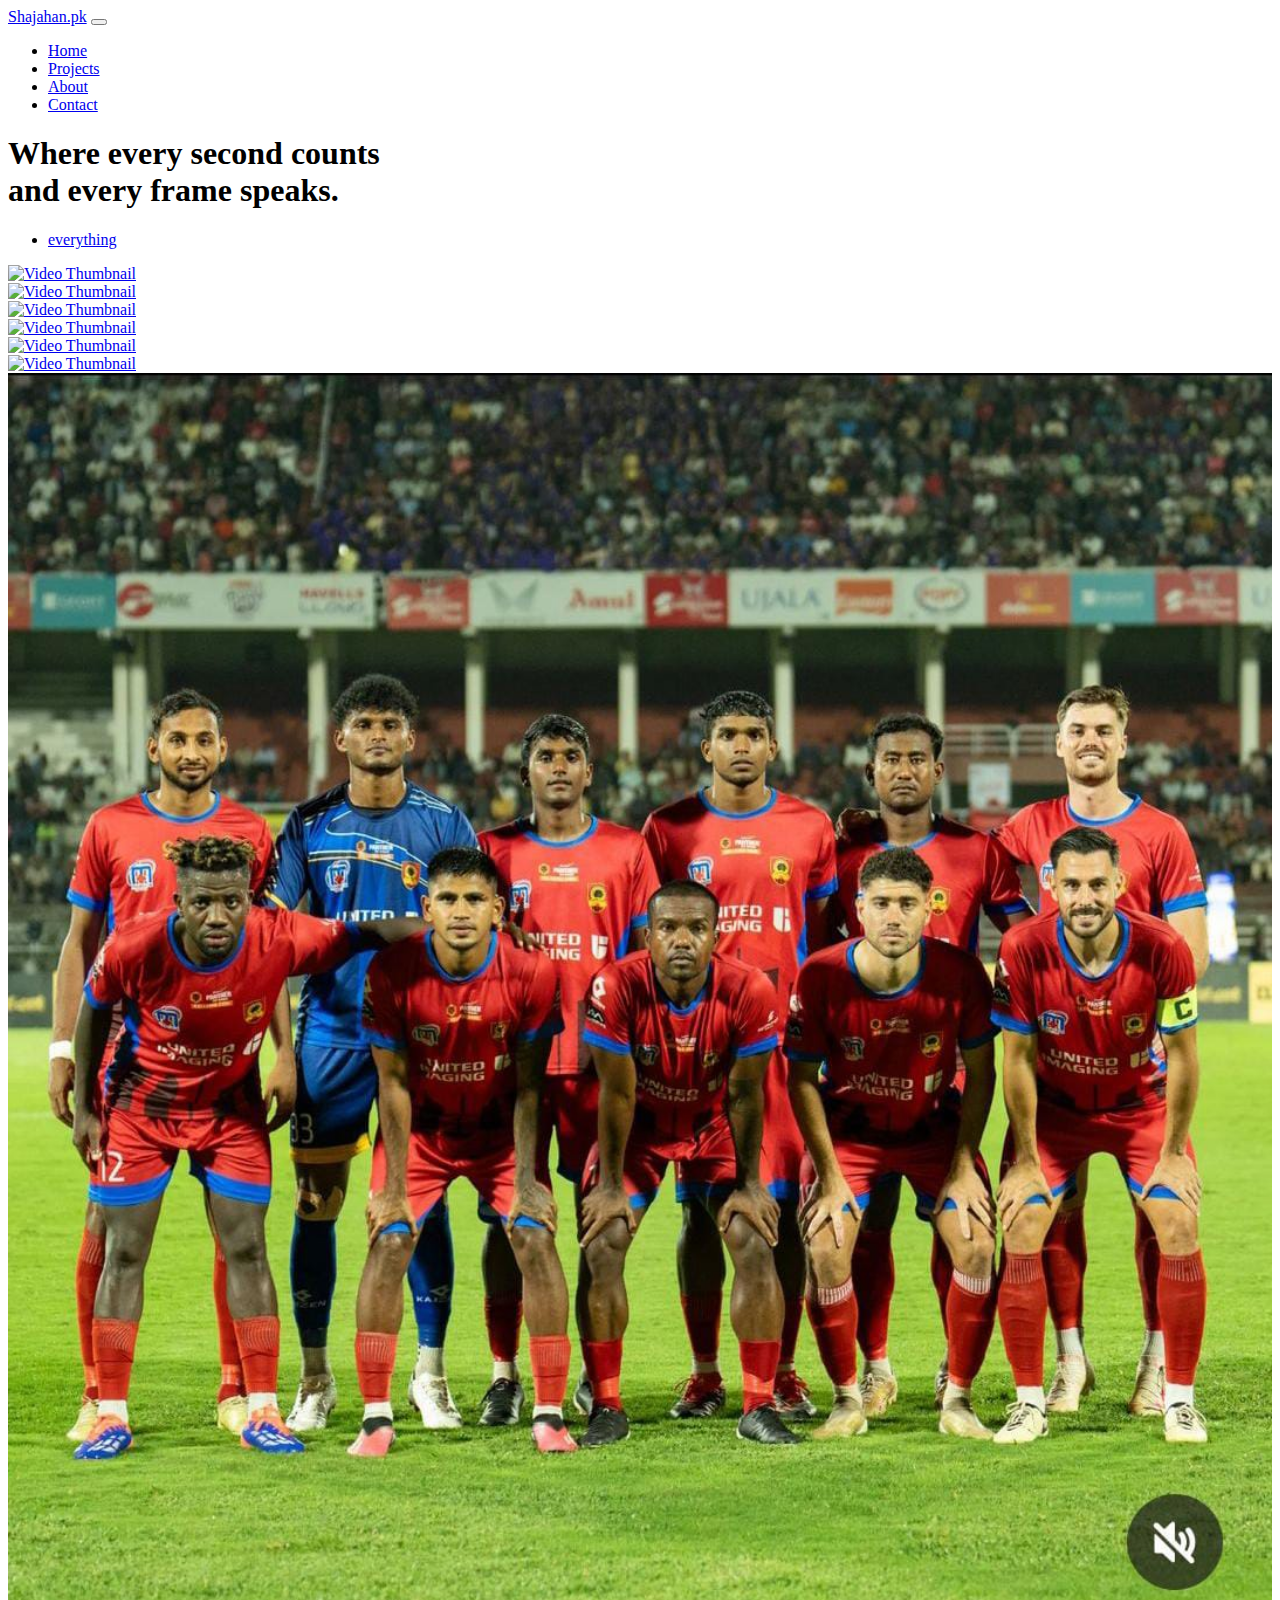
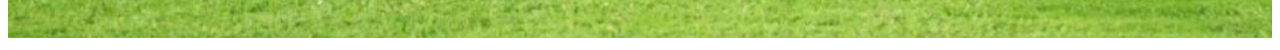
==== index.html @ 1de83ffe "v1" ====
<!DOCTYPE html>
<html lang="en">

<head>
    <meta charset="utf-8">
    <meta name="viewport" content="width=device-width, initial-scale=1, shrink-to-fit=no">
    <meta http-equiv="X-UA-Compatible" content="ie=edge">
    <meta name="description"
        content="Free minimal portfolio web site template,minmal portfolio,porfolio,bootstrap template,html template,photography " />
    <title>SJ FILMS</title>
    <link rel="stylesheet" href="https://cdnjs.cloudflare.com/ajax/libs/font-awesome/6.6.0/css/all.min.css"
        integrity="sha512-Kc323vGBEqzTmouAECnVceyQqyqdsSiqLQISBL29aUW4U/M7pSPA/gEUZQqv1cwx4OnYxTxve5UMg5GT6L4JJg=="
        crossorigin="anonymous" referrerpolicy="no-referrer" />
    <link href="https://fonts.googleapis.com/css?family=Nunito+Sans:300,400,600,700,800,900&display=swap"
        rel="stylesheet">
    <link rel="stylesheet" href="assets/css/main.min.css">
    <link rel="stylesheet" href="assets/css/rtl.css">
</head>

<body>
    <div class="nav-main">
        <div class="container">
            <nav class="navbar navbar-expand-lg navbar-light">
                <a class="navbar-brand font-weight-bold" href="index.html">Shajahan.pk</a>
                <button class="navbar-toggler" type="button" data-toggle="collapse" data-target="#navbarNav"
                    aria-controls="navbarNav" aria-expanded="false" aria-label="Toggle navigation">
                    <span class="navbar-toggler-icon"></span>
                </button>
                <div class="collapse navbar-collapse" id="navbarNav">
                    <ul class="navbar-nav">
                        <li class="nav-item">
                            <a class="nav-link" href="index.html">Home</a>
                        </li>
                        <li class="nav-item">
                            <a class="nav-link" href="project.html">Projects</a>
                        </li>

                        <li class="nav-item">
                            <a class="nav-link" href="about.html">About</a>
                        </li>

                        <li class="nav-item">
                            <a class="nav-link" href="about.html#contact">Contact</a>
                        </li>
                    </ul>





                </div>
            </nav>
            <!--end:Nav -->
        </div>
    </div>
    <!--end:Navigation -->
    <main role="main">
        <section class="intro">
            <div class="container">
                <div class="row d-flex  align-items-start">
                    <div class="col-md-11">
                        <h1 class="display-3">Where every second counts<br> and every frame speaks.</h1>
                    </div>

                </div>
            </div>
        </section>
        <!--end:Intro -->
        <section class="space-md">
            <!-- portfolio -->
            <div id="portfolio" class="container">
                <div id="portfolio-filters">
                    <ul id="filters" class="p-0">
                        <li><a href="*" class="active">everything</a></li>

                    </ul>
                </div>
                <div class="grid" data-cols="3" data-margin="0" data-height="1"
                    data-masonry='{ "columnWidth": 200, "itemSelector": ".entry" }'>
                    <!-- entry -->
                    <div class="entry work-entry">
                        <a href="https://www.youtube.com/watch?v=xEhhjKUVBqs" target="_blank" class="video-thumbnail">
                            <div class="entry-image imageBG"
                                data-img="./assets/img/photo-1484755560615-a4c64e778a6c.jpg">
                                <img src="./assets/img/thumbnail2.jpg" alt="Video Thumbnail"
                                    style="width: 100%; height: 100%;">
                                <div class="play-button-overlay"></div>
                            </div>
                        </a>
                    </div>
                    <div class="entry work-entry">
                        <a href="https://youtu.be/eRpEqNYrWGg?si=CN3kkiWoqzMM2-tR" target="_blank"
                            class="video-thumbnail">
                            <div class="entry-image imageBG"
                                data-img="./assets/img/photo-1484755560615-a4c64e778a6c.jpg">
                                <img src="./assets/img/thumbnail3.jpg" alt="Video Thumbnail"
                                    style="width: 100%; height: 100%;">
                                <div class="play-button-overlay"></div>
                            </div>
                        </a>
                    </div>

                    <!-- end:entry -->
                    <div class="entry work-entry">
                        <a href="https://www.youtube.com/watch?v=aaTUaumXwVU" target="_blank" class="video-thumbnail">
                            <div class="entry-image imageBG"
                                data-img="./assets/img/photo-1484755560615-a4c64e778a6c.jpg">
                                <img src="./assets/img/thumnail1.jpg" alt="Video Thumbnail"
                                    style="width: 100%; height: 100%;">
                                <div class="play-button-overlay"></div>
                            </div>
                        </a>
                    </div>



                    <!-- end:entry -->
                    <div class="entry work-entry">
                        <a href="https://youtu.be/SVeR2uE-v1Q?si=0QSfC1FUP7ALeXN9" target="_blank"
                            class="video-thumbnail">
                            <div class="entry-image imageBG">
                                <img src="./assets/img/thumnail4.jpg" alt="Video Thumbnail"
                                    style="width: 100%; height: 100%;">
                                <div class="play-button-overlay"></div>
                            </div>
                        </a>
                    </div>
                    <!-- end:entry -->
                    <div class="entry work-entry">
                        <a href="https://www.youtube.com/watch?v=ra7qQQ32Bzc" target="_blank" class="video-thumbnail">
                            <div class="entry-image imageBG">
                                <img src="./assets/img/thumbnail5.jpg" alt="Video Thumbnail"
                                    style="width: 100%; height: 100%;">
                                <div class="play-button-overlay"></div>
                            </div>
                        </a>
                    </div>
                    <!-- end:entry -->
                    <div class="entry work-entry">
                        <a href="https://www.youtube.com/shorts/lETYdAFAoYw?si=uhdzlKXTzWK1btCS" target="_blank"
                            class="video-thumbnail">
                            <div class="entry-image imageBG">
                                <img src="./assets/img/thumbnail6.jpg" alt="Video Thumbnail"
                                    style="width: 100%; height: 100%;">
                                <div class="play-button-overlay"></div>
                            </div>
                        </a>
                    </div>
                    <!-- end:entry -->
                    <div class="entry work-entry">
                        <a href="https://www.youtube.com/watch?v=sEwibDngeYs" target="_blank"
                            class="video-thumbnail">
                            <div class="entry-image imageBG"
                                data-img="./assets/img/photo-1484755560615-a4c64e778a6c.jpg">
                                <img src="./assets/img/isl.jpg" alt="Video Thumbnail"
                                    style="width: 100%; height: 100%;">
                                <div class="play-button-overlay"></div>
                            </div>
                        </a>
                    </div>
                    
                    <!-- /end:portfolio -->
        </section>
    </main>
    <script src="assets/js/main.min.js">

    </script>
</body>

</html>
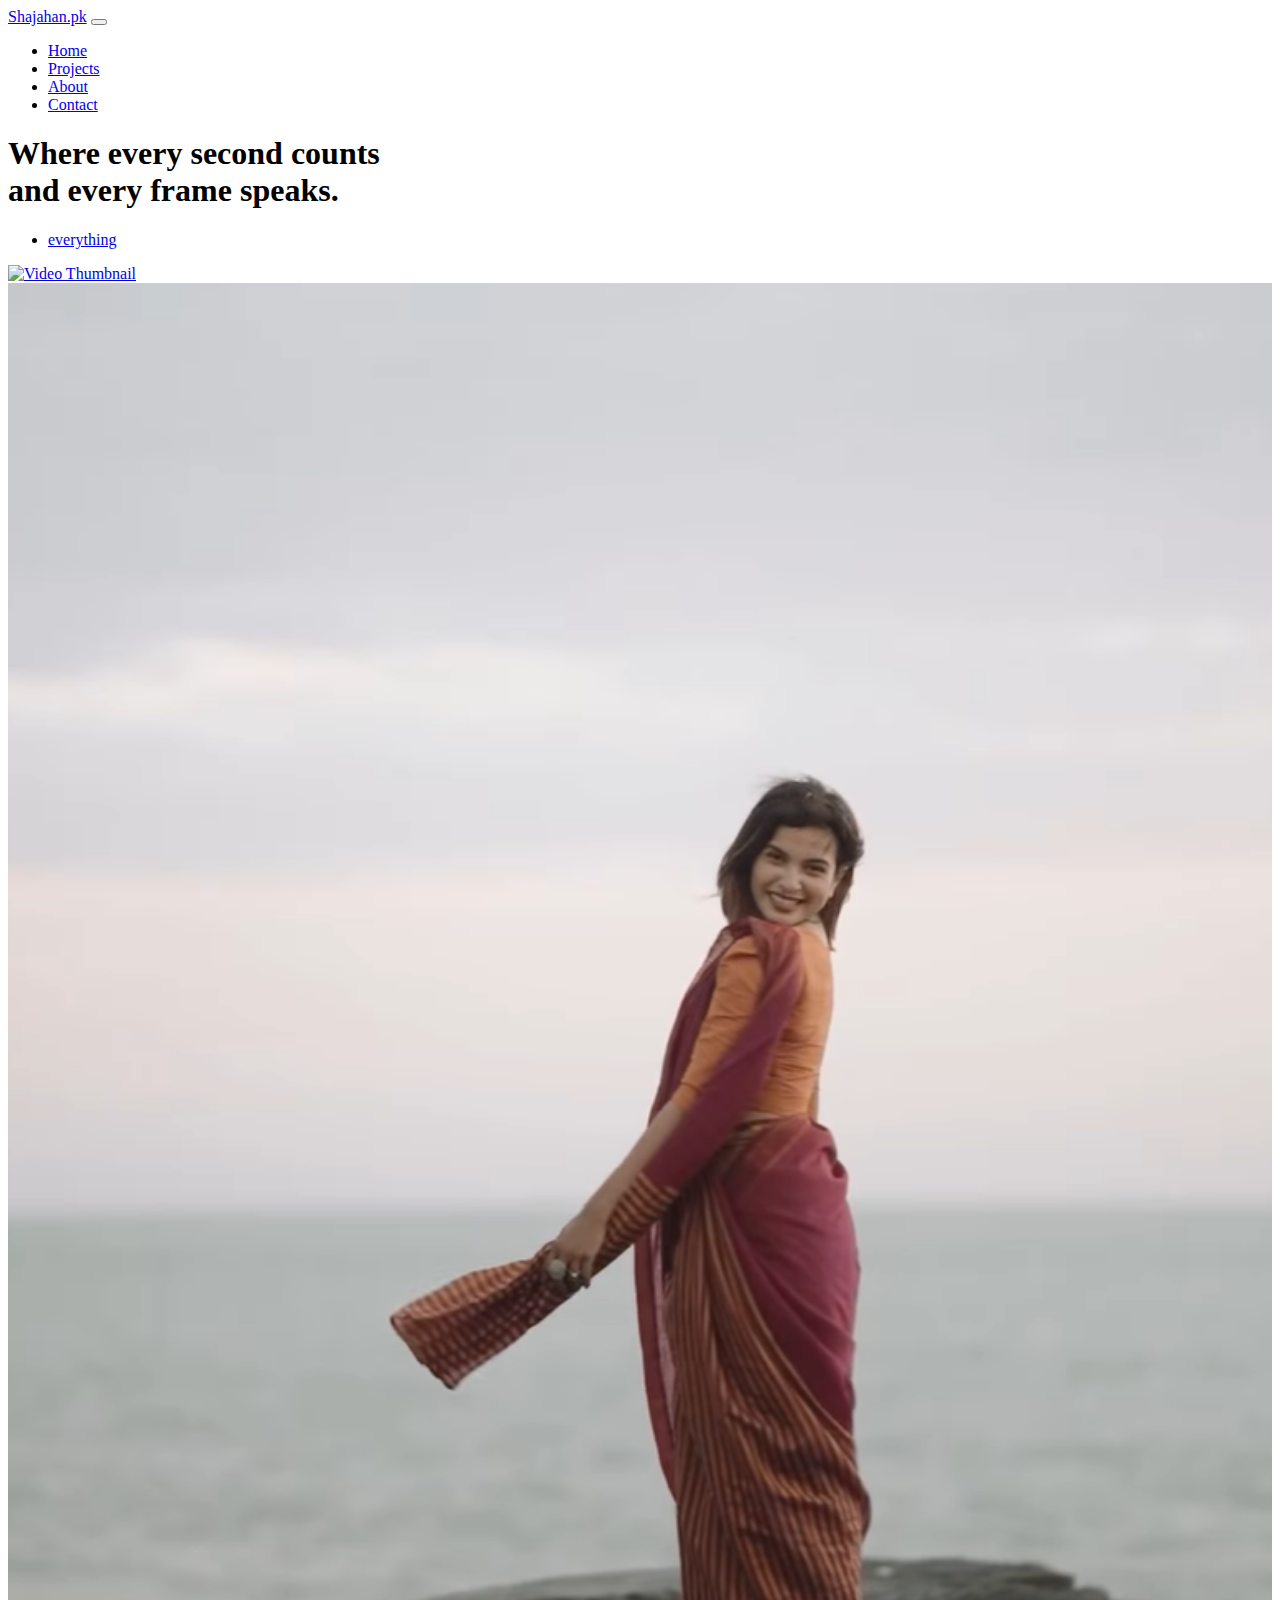
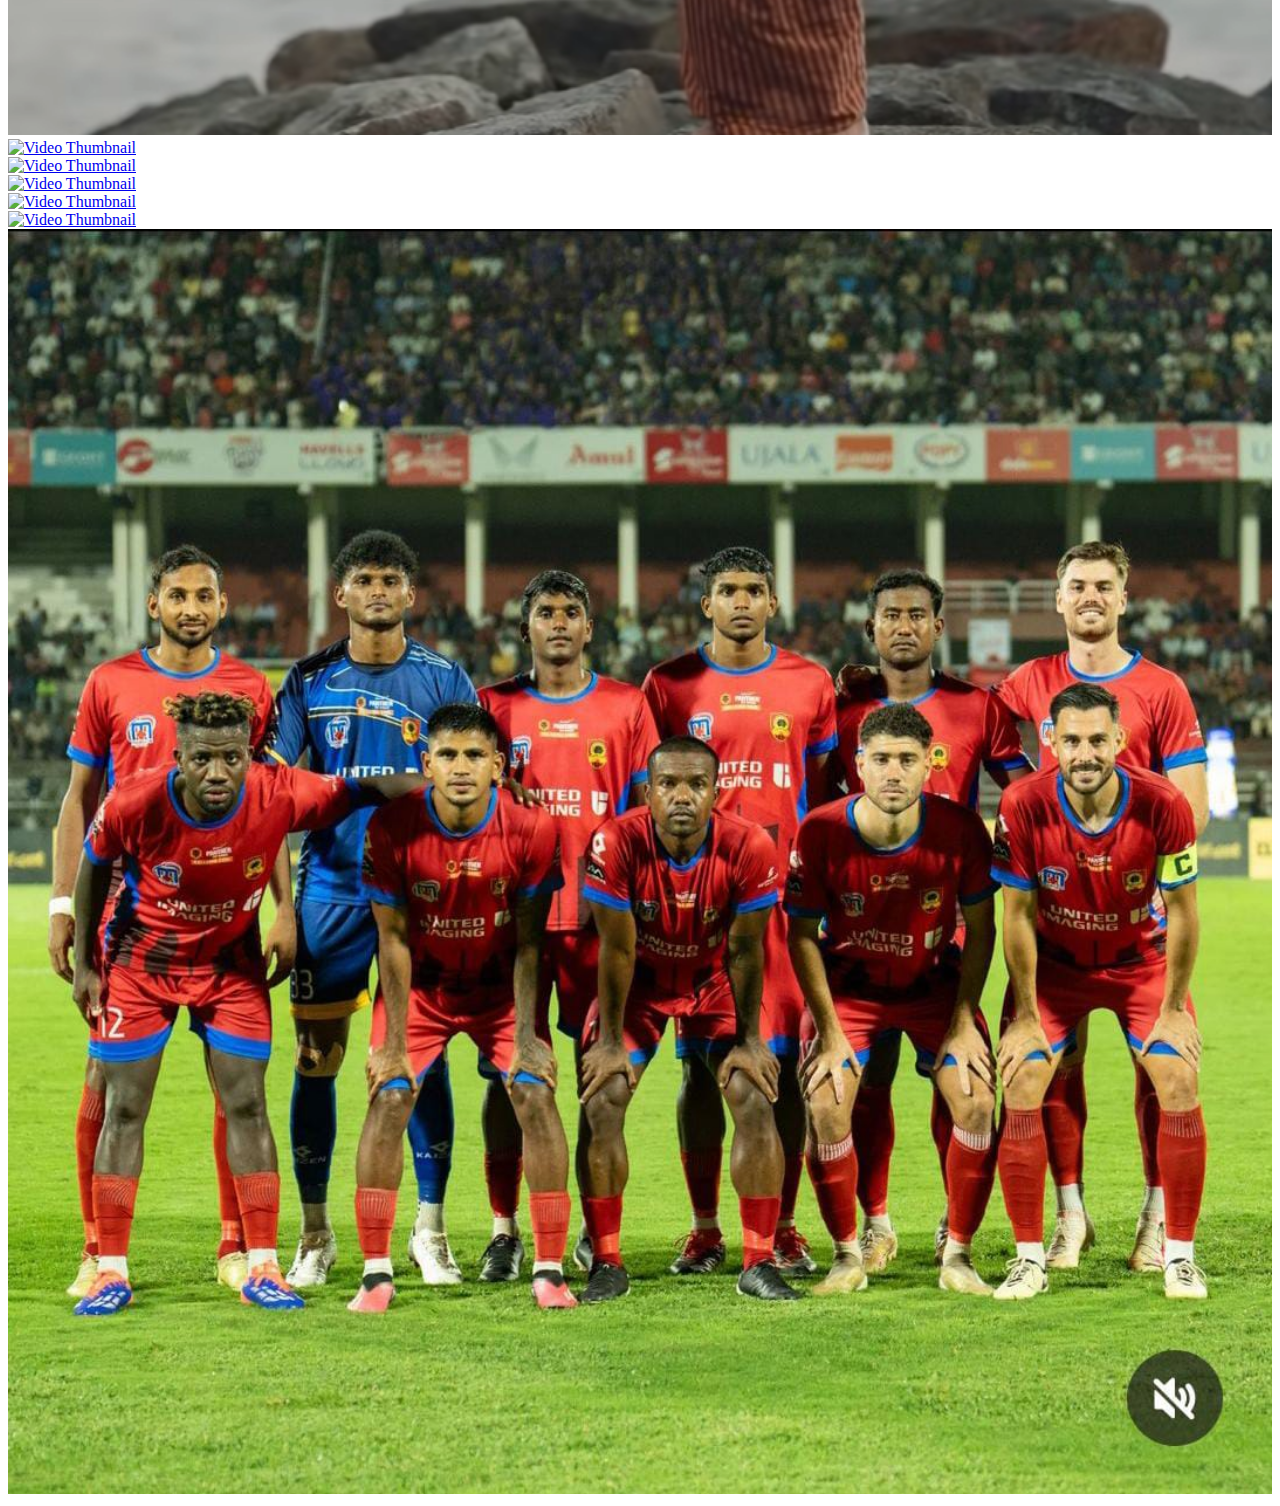
==== commit 296ac033: "video-added" ====
--- a/index.html
+++ b/index.html
@@ -7,7 +7,7 @@
     <meta http-equiv="X-UA-Compatible" content="ie=edge">
     <meta name="description"
         content="Free minimal portfolio web site template,minmal portfolio,porfolio,bootstrap template,html template,photography " />
-    <title>SJ FILMS</title>
+    <title>Shajahan</title>
     <link rel="stylesheet" href="https://cdnjs.cloudflare.com/ajax/libs/font-awesome/6.6.0/css/all.min.css"
         integrity="sha512-Kc323vGBEqzTmouAECnVceyQqyqdsSiqLQISBL29aUW4U/M7pSPA/gEUZQqv1cwx4OnYxTxve5UMg5GT6L4JJg=="
         crossorigin="anonymous" referrerpolicy="no-referrer" />
@@ -89,11 +89,11 @@
                         </a>
                     </div>
                     <div class="entry work-entry">
-                        <a href="https://youtu.be/eRpEqNYrWGg?si=CN3kkiWoqzMM2-tR" target="_blank"
+                        <a href="https://www.instagram.com/reel/DF1-RESpMpB/?utm_source=ig_web_copy_link&igsh=MzRlODBiNWFlZA==" target="_blank"
                             class="video-thumbnail">
                             <div class="entry-image imageBG"
                                 data-img="./assets/img/photo-1484755560615-a4c64e778a6c.jpg">
-                                <img src="./assets/img/thumbnail3.jpg" alt="Video Thumbnail"
+                                <img src="./assets/img/girl.png" alt="Video Thumbnail"
                                     style="width: 100%; height: 100%;">
                                 <div class="play-button-overlay"></div>
                             </div>
@@ -112,7 +112,17 @@
                         </a>
                     </div>
 
-
+                    <div class="entry work-entry">
+                        <a href="https://youtu.be/eRpEqNYrWGg?si=CN3kkiWoqzMM2-tR" target="_blank"
+                            class="video-thumbnail">
+                            <div class="entry-image imageBG"
+                                data-img="./assets/img/photo-1484755560615-a4c64e778a6c.jpg">
+                                <img src="./assets/img/thumbnail3.jpg" alt="Video Thumbnail"
+                                    style="width: 100%; height: 100%;">
+                                <div class="play-button-overlay"></div>
+                            </div>
+                        </a>
+                    </div>
 
                     <!-- end:entry -->
                     <div class="entry work-entry">
